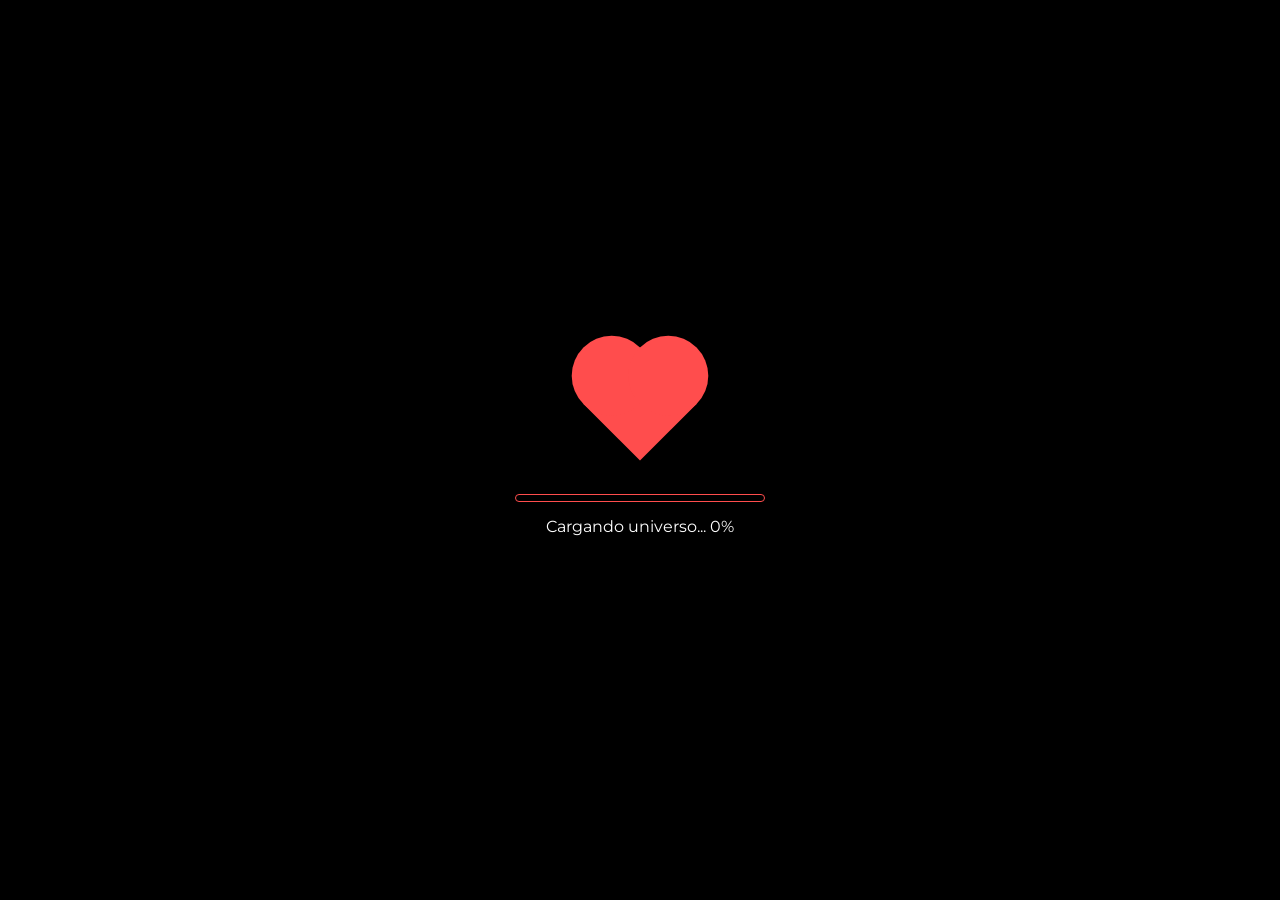
==== index.html @ ca877769 "first commit" ====
<!DOCTYPE html>
<html lang="es">
<head>
    <meta charset="UTF-8">
    <meta name="viewport" content="width=device-width, initial-scale=1.0">
    <title>SpaceHeart❤️</title>
    <link rel="icon" href="data:image/svg+xml,<svg xmlns=%22http://www.w3.org/2000/svg%22 viewBox=%220 0 100 100%22><text y=%22.9em%22 font-size=%2290%22>❤️</text></svg>">
    <!-- Importamos las fuentes de Google -->
    <link rel="preconnect" href="https://fonts.googleapis.com">
    <link rel="preconnect" href="https://fonts.gstatic.com" crossorigin>
    <link href="https://fonts.googleapis.com/css2?family=Dancing+Script:wght@700&family=Montserrat:wght@400&display=swap" rel="stylesheet">

    <style>
        /* Paleta de colores centralizada para fácil edición */
        :root {
            --bg-gradient-top: #1d0207;
            --bg-gradient-bottom: #000000;
            
            --primary-color: #ff4d4d;
            --primary-glow: #ff0000;
            --text-color-light: #ffffff;
            --text-shadow-dark: rgba(0, 0, 0, 0.7);
            
            --modal-bg: #0f0c29;
            --modal-shadow: rgba(0, 0, 0, 0.8);
            --modal-gradient-1: #0f0c29;
            --modal-gradient-2: #c8005a;
            --modal-gradient-3: #63005d;
            --modal-gradient-4: #c50087;
            --modal-gradient-5: #9387ff;

            --title-glow-1: rgba(255, 77, 77, 0.8);
            --title-glow-2: rgba(255, 26, 26, 0.6);
            
            --image-border: rgba(255, 255, 255, 0.8);
            --image-shadow: rgba(0, 0, 0, 0.5);
        }

        /* --- ESTILOS GENERALES Y DE FONDO --- */
        * {
            margin: 0;
            padding: 0;
            box-sizing: border-box;
        }

        html, body {
            width: 100%;
            height: 100%;
            overflow: hidden;
            font-family: 'Montserrat', sans-serif;
            background: linear-gradient(to bottom, var(--bg-gradient-top), var(--bg-gradient-bottom));
        }
        
        /* --- PANTALLA DE CARGA --- */
        #loader-container {
            position: fixed;
            top: 0;
            left: 0;
            width: 100%;
            height: 100%;
            background: var(--bg-gradient-bottom);
            display: flex;
            justify-content: center;
            align-items: center;
            z-index: 9999;
            transition: opacity 0.8s ease-out, visibility 0.8s ease-out;
            opacity: 1;
            visibility: visible;
        }

        #loader-container.hidden {
            opacity: 0;
            visibility: hidden;
            pointer-events: none;
        }

        .loader-content {
            text-align: center;
        }
        
        .loader-heart {
            width: 80px;
            height: 80px;
            background-color: var(--primary-color);
            position: relative;
            transform: rotate(-45deg);
            margin: 0 auto 50px auto;
            animation: heart-pulse 1.5s ease-in-out infinite;
        }

        .loader-heart::before,
        .loader-heart::after {
            content: '';
            width: 80px;
            height: 80px;
            background-color: var(--primary-color);
            border-radius: 50%;
            position: absolute;
        }

        .loader-heart::before { top: -40px; left: 0; }
        .loader-heart::after { top: 0; left: 40px; }

        @keyframes heart-pulse {
            0% { transform: rotate(-45deg) scale(1); }
            50% { transform: rotate(-45deg) scale(1.1); }
            100% { transform: rotate(-45deg) scale(1); }
        }

        .progress-bar-container {
            width: 250px;
            height: 8px;
            border: 1px solid var(--primary-color);
            border-radius: 5px;
            overflow: hidden;
            margin-bottom: 15px;
        }

        #progress-bar {
            width: 0%;
            height: 100%;
            background: var(--primary-color);
            border-radius: 5px;
            transition: width 0.4s ease-out;
        }
        
        #progress-text {
            color: var(--text-color-light);
            font-family: 'Montserrat', sans-serif;
        }

        canvas#bg {
            position: fixed;
            top: 0;
            left: 0;
            z-index: 1;
        }

        /* --- TEXTO "CLICK ME" --- */
        .click-me-container {
            position: fixed;
            bottom: 10%;
            left: 50%;
            transform: translateX(-50%);
            z-index: 2;
            text-align: center;
            opacity: 0;
            transition: opacity 1s ease-in;
        }

        #clickMeText {
            color: var(--primary-color);
            font-family: 'Dancing Script', cursive;
            font-size: 3rem;
            cursor: pointer;
            text-shadow: 0 0 10px var(--primary-color), 0 0 20px var(--primary-color), 0 0 30px var(--primary-glow);
            transition: color 0.3s, text-shadow 0.3s;
            animation: pulse 2s infinite;
        }

        #clickMeText:hover {
            color: var(--text-color-light);
            text-shadow: 0 0 15px var(--text-color-light), 0 0 25px var(--text-color-light), 0 0 40px var(--primary-color);
        }

        @keyframes pulse {
            0% { transform: scale(1); }
            50% { transform: scale(1.05); }
            100% { transform: scale(1); }
        }

        /* --- VENTANA MODAL --- */
        .modal-container {
            position: fixed;
            top: 0;
            left: 0;
            width: 100%;
            height: 100%;
            background-color: rgba(0, 0, 0, 0.7);
            display: flex;
            justify-content: center;
            align-items: center;
            z-index: 10;
            opacity: 0;
            pointer-events: none;
            transition: opacity 0.5s ease;
        }

        .modal-container.active {
            opacity: 1;
            pointer-events: auto;
        }
        
        .modal-content {
            background-color: var(--modal-bg);
            padding: 40px 50px;
            border-radius: 30px;
            box-shadow: 0 10px 40px var(--modal-shadow);
            max-width: 900px;
            width: 90%;
            position: relative;
            overflow: hidden;
            transform: scale(0.9);
            transition: transform 0.5s cubic-bezier(0.175, 0.885, 0.32, 1.275);
            will-change: transform;
        }
        
        .modal-content::before {
            content: '';
            position: absolute;
            z-index: -1;
            top: -100%; left: -100%;
            width: 300%; height: 300%;
            background: linear-gradient(-45deg, var(--modal-gradient-1), var(--modal-gradient-2), var(--modal-gradient-3), var(--modal-gradient-4), var(--modal-gradient-5));
        }

        .modal-container.active .modal-content {
            transform: scale(1);
        }

        .close-button {
            position: absolute;
            top: 15px; right: 25px;
            font-size: 2.5rem; color: var(--text-color-light); cursor: pointer;
            transition: color 0.3s, transform 0.3s; text-shadow: 0 0 10px var(--primary-color);
            z-index: 20;
        }
        .close-button:hover {
            color: var(--primary-color); transform: rotate(90deg);
            text-shadow: 0 0 15px var(--text-color-light);
        }
        
        .modal-content h1 {
            font-family: 'Dancing Script', cursive; color: var(--text-color-light);
            text-align: center; font-size: 3.2rem;
            margin-bottom: 25px;
            text-shadow: 0 0 15px var(--title-glow-1), 0 0 30px var(--title-glow-2);
        }
        
        .modal-body { display: flex; align-items: center; gap: 40px; }
        .text-content { text-align: center; }
        
        .text-content p {
            font-family: 'Montserrat', sans-serif; font-weight: 400; font-size: 1.15rem; line-height: 1.7;
            color: var(--text-color-light); margin-bottom: 20px;
            text-shadow: 0 0 8px var(--text-shadow-dark);
        }
        .text-content .signature {
            font-family: 'Dancing Script', cursive; font-size: 1.8rem;
            color: var(--text-color-light);
            text-shadow: 0 0 15px var(--text-shadow-dark);
        }

        .image-content { flex-shrink: 0; }
        .image-content img {
            max-width: 420px; border-radius: 15px;
            box-shadow: 0 0 25px var(--image-shadow), 0 8px 25px rgba(0,0,0,0.2);
            border: 3px solid var(--image-border);
        }

        /* --- Media Queries y Ajustes Responsivos --- */
        @media (max-width: 850px) {
            .modal-content h1 { font-size: 2.5rem; }
            .modal-body { flex-direction: column; gap: 25px; }
            .image-content { order: -1; margin-bottom: 0; }
            .image-content img { max-width: 250px; }
        }
        
        @media (max-width: 480px) {
            .modal-content { padding: 35px 20px 25px 20px; width: 95%; }
            .modal-content h1 { font-size: 2rem; }
            .text-content p { font-size: 1rem; }
            .image-content img { max-width: 200px; }

            .close-button {
                top: 10px;
                right: 15px;
            }
        }
    </style>
</head>
<body>

    <div id="loader-container">
        <div class="loader-content">
            <div class="loader-heart"></div>
            <div class="progress-bar-container">
                <div id="progress-bar"></div>
            </div>
            <p id="progress-text">Cargando universo... <span id="progress-percent">0%</span></p>
        </div>
    </div>

    <canvas id="bg"></canvas>

    <audio id="backgroundMusic" loop>
         <source src="images/sound.mp3" type="audio/mpeg"> 
    </audio>

    <div class="click-me-container">
        <h2 id="clickMeText">¡Click Me!</h2>
    </div>

    <div id="modalContainer" class="modal-container">
        <div class="modal-content">
            <span class="close-button">×</span>
            <h1>¡Feliz aniversario, Amor!</h1>
            <div class="modal-body">
                <div class="text-content">
                    <p>
                        Cada día mas a tu lado es un reagalo, Gracias por llenar mi vida de alegría y amor por todo este año y por muchos mas.
                    </p>
                    <p class="signature">Te amo ❤️</p>
                </div>
                <div class="image-content">
                    <img src="images/image.png" alt="Foto de nosotros">
                </div>
            </div>
        </div>
    </div>

    <script type="importmap">
        { "imports": { "three": "https://unpkg.com/three@0.166.0/build/three.module.js" } }
    </script>
    
    <script type="module">
        import * as THREE from 'three';
        
        const loaderContainer = document.getElementById('loader-container');
        const progressBar = document.getElementById('progress-bar');
        const progressPercent = document.getElementById('progress-percent');
        const clickMeContainer = document.querySelector('.click-me-container');
        
        let progress = 0;
        const interval = setInterval(() => {
            progress += Math.random() * 10;
            if (progress > 90) progress = 90;
            progressBar.style.width = progress + '%';
            progressPercent.textContent = Math.floor(progress) + '%';
        }, 300);

        window.onload = () => {
            clearInterval(interval);
            progressBar.style.width = '100%';
            progressPercent.textContent = '100%';
            setTimeout(() => {
                loaderContainer.classList.add('hidden');
                clickMeContainer.style.opacity = '1';
            }, 500);
            init3D();
        };
        
        let renderer;

        // ⭐ NUEVO: Función para crear una textura de reflejo difuso
        function createHighlightTexture() {
            const canvas = document.createElement('canvas');
            canvas.width = 128;
            canvas.height = 128;
            const context = canvas.getContext('2d');
            
            const gradient = context.createRadialGradient(
                canvas.width / 2, canvas.height / 2, 0,
                canvas.width / 2, canvas.height / 2, canvas.width / 2
            );
            gradient.addColorStop(0, 'rgba(255, 255, 255, 0.6)');
            gradient.addColorStop(0.4, 'rgba(255, 255, 255, 0.2)');
            gradient.addColorStop(1, 'rgba(255, 255, 255, 0)');
            
            context.fillStyle = gradient;
            context.fillRect(0, 0, canvas.width, canvas.height);
            
            return new THREE.CanvasTexture(canvas);
        }

        function init3D() {
            const audio = document.getElementById('backgroundMusic');
            document.body.addEventListener('click', () => {
                if (audio.paused) audio.play().catch(e => console.log("Reproducción automática bloqueada."));
            }, { once: true });
            
            const scene = new THREE.Scene();
            const camera = new THREE.PerspectiveCamera(75, window.innerWidth / window.innerHeight, 0.1, 1000);
            camera.position.z = 5;

            renderer = new THREE.WebGLRenderer({ canvas: document.querySelector('#bg'), alpha: true, antialias: true });
            renderer.setPixelRatio(window.devicePixelRatio);
            renderer.setSize(window.innerWidth, window.innerHeight);
            renderer.shadowMap.enabled = true;
            renderer.shadowMap.type = THREE.PCFSoftShadowMap;

            const ambientLight = new THREE.AmbientLight(0xffffff, 0.3);
            scene.add(ambientLight);
            const pointLight = new THREE.PointLight(0xffdddd, 2, 100);
            pointLight.position.set(0, 0, 8);
            pointLight.castShadow = true;
            pointLight.shadow.mapSize.width = 1024;
            pointLight.shadow.mapSize.height = 1024;
            scene.add(pointLight);
            const directionalLight = new THREE.DirectionalLight(0xffffff, 0.5);
            directionalLight.position.set(5, 5, 5);
            directionalLight.castShadow = true;
            scene.add(directionalLight);

            const heartShape = new THREE.Shape();
            const x = -2.5, y = -5;
            heartShape.moveTo(x + 2.5, y + 2.5);
            heartShape.bezierCurveTo(x + 2.5, y + 2.5, x + 2, y, x, y);
            heartShape.bezierCurveTo(x - 3, y, x - 3, y + 3.5, x - 3, y + 3.5);
            heartShape.bezierCurveTo(x - 3, y + 5.5, x - 1.5, y + 7.7, x + 2.5, y + 9.5);
            heartShape.bezierCurveTo(x + 6, y + 7.7, x + 8, y + 5.5, x + 8, y + 3.5);
            heartShape.bezierCurveTo(x + 8, y + 3.5, x + 8, y, x + 5, y);
            heartShape.bezierCurveTo(x + 3.5, y, x + 2.5, y + 2.5, x + 2.5, y + 2.5);

            const extrudeSettings = { steps: 8, depth: 2.5, bevelEnabled: true, bevelThickness: 0.8, bevelSize: 0.5, bevelOffset: -0.1, bevelSegments: 32 };
            const geometry = new THREE.ExtrudeGeometry(heartShape, extrudeSettings);
            const material = new THREE.MeshPhysicalMaterial({
                color: 0xef2b4c, metalness: 0.05, roughness: 0.15,
                clearcoat: 1, clearcoatRoughness: 0.5, // Se mantiene el reflejo base siempre difuso
                transmission: 0.05, thickness: 0.8, emissive: 0x661122, emissiveIntensity: 0.6, reflectivity: 0.9,
            });
            const heart = new THREE.Mesh(geometry, material);
            heart.scale.set(0.2, 0.2, 0.2);
            heart.rotation.x = Math.PI;
            heart.castShadow = true;
            heart.receiveShadow = true;
            scene.add(heart);

            // ⭐ NUEVO: Crear y añadir el sprite del reflejo
            const highlightTexture = createHighlightTexture();
            const highlightMaterial = new THREE.SpriteMaterial({
                map: highlightTexture,
                blending: THREE.AdditiveBlending, // Para que el blanco se sume y parezca un brillo
                transparent: true,
                opacity: 0.8,
                depthWrite: false // Importante para transparencias
            });
            const highlightSprite = new THREE.Sprite(highlightMaterial);
            highlightSprite.position.set(0.2, 1, 1.5); // Posición ajustada al frente del corazón
            heart.add(highlightSprite); // Añadir el reflejo como hijo del corazón

            const starsGeometry = new THREE.BufferGeometry();
            const starsCount = 12000;
            const posArray = new Float32Array(starsCount * 3); const colors = new Float32Array(starsCount * 3); const sizes = new Float32Array(starsCount);
            for (let i = 0; i < starsCount; i++) {
                const angle = Math.random() * Math.PI * 2; const radius = Math.random() * 30 + 20;
                posArray[i * 3 + 0] = Math.cos(angle) * radius; posArray[i * 3 + 1] = Math.sin(angle) * radius; posArray[i * 3 + 2] = (Math.random() - 0.5) * 120 - 30;
                const brightness = Math.random() * 0.7 + 0.8; const starType = Math.random();
                if (starType < 0.4) { colors[i * 3 + 0] = 1 * brightness; colors[i * 3 + 1] = 1 * brightness; colors[i * 3 + 2] = 1 * brightness;
                } else if (starType < 0.65) { colors[i * 3 + 0] = 1 * brightness; colors[i * 3 + 1] = 0.7 * brightness; colors[i * 3 + 2] = 0.3 * brightness;
                } else if (starType < 0.85) { colors[i * 3 + 0] = 1 * brightness; colors[i * 3 + 1] = 0.4 * brightness; colors[i * 3 + 2] = 0.6 * brightness;
                } else { colors[i * 3 + 0] = 0.6 * brightness; colors[i * 3 + 1] = 0.8 * brightness; colors[i * 3 + 2] = 1 * brightness; }
                sizes[i] = Math.random() * 0.3 + 0.1;
            }
            starsGeometry.setAttribute('position', new THREE.BufferAttribute(posArray, 3)); starsGeometry.setAttribute('color', new THREE.BufferAttribute(colors, 3)); starsGeometry.setAttribute('size', new THREE.BufferAttribute(sizes, 1));
            const isMobile = window.innerWidth <= 768;
            const starsMaterial = new THREE.PointsMaterial({ size: isMobile ? 0.20 : 0.25, vertexColors: true, blending: THREE.AdditiveBlending, transparent: true, opacity: 1, sizeAttenuation: true });
            const starsMesh = new THREE.Points(starsGeometry, starsMaterial);
            scene.add(starsMesh);

            const clickMeText = document.getElementById('clickMeText'); const modalContainer = document.getElementById('modalContainer'); const closeButton = document.querySelector('.close-button');
            function openModal() { if (!modalContainer.classList.contains('active')) { modalContainer.classList.add('active'); if (renderer) renderer.setPixelRatio(window.devicePixelRatio * 0.5); } }
            function closeModal() { modalContainer.classList.remove('active'); if (renderer) renderer.setPixelRatio(window.devicePixelRatio); }
            clickMeText.addEventListener('click', openModal); closeButton.addEventListener('click', closeModal); modalContainer.addEventListener('click', (e) => { if (e.target === modalContainer) closeModal(); });
            const raycaster = new THREE.Raycaster(); const mouse = new THREE.Vector2();
            function onHeartClick(event) {
                mouse.x = (event.clientX / window.innerWidth) * 2 - 1; mouse.y = -(event.clientY / window.innerHeight) * 2 + 1;
                raycaster.setFromCamera(mouse, camera); const intersects = raycaster.intersectObject(heart);
                if (intersects.length > 0) openModal();
            }
            window.addEventListener('click', onHeartClick, false);

            const clock = new THREE.Clock();
            function animate() {
                requestAnimationFrame(animate);
                const elapsedTime = clock.getElapsedTime();
                const beatFrequency = 2.8; const beatStrength = 0.045;
                const pulse = Math.pow(Math.sin(elapsedTime * beatFrequency), 8) * beatStrength;
                
                const baseScale = 0.2;
                heart.scale.set(baseScale + pulse, baseScale + pulse, baseScale + pulse);
                
                // ⭐ NUEVO: Animar la escala del sprite del reflejo
                const baseHighlightScale = 1.8;
                const highlightPulseAmount = 1.2;
                const newHighlightScale = baseHighlightScale + (pulse / beatStrength) * highlightPulseAmount;
                highlightSprite.scale.set(newHighlightScale, newHighlightScale, 1);
                // También se puede animar la opacidad para un efecto más sutil
                highlightSprite.material.opacity = 0.6 + (pulse / beatStrength) * 0.4;

                const starPositions = starsMesh.geometry.attributes.position.array;
                for (let i = 0; i < starsCount; i++) {
                    starPositions[i * 3 + 2] += 0.2;
                    if (starPositions[i * 3 + 2] > 15) starPositions[i * 3 + 2] = -60 - Math.random() * 30;
                }
                starsMesh.geometry.attributes.position.needsUpdate = true;
                starsMesh.rotation.z += 0.0005;
                renderer.render(scene, camera);
            }

            window.addEventListener('resize', () => {
                renderer.setSize(window.innerWidth, window.innerHeight); camera.aspect = window.innerWidth / window.innerHeight; camera.updateProjectionMatrix();
                if (!modalContainer.classList.contains('active')) renderer.setPixelRatio(window.devicePixelRatio);
            });
            animate();
        }
    </script>
</body>
</html>
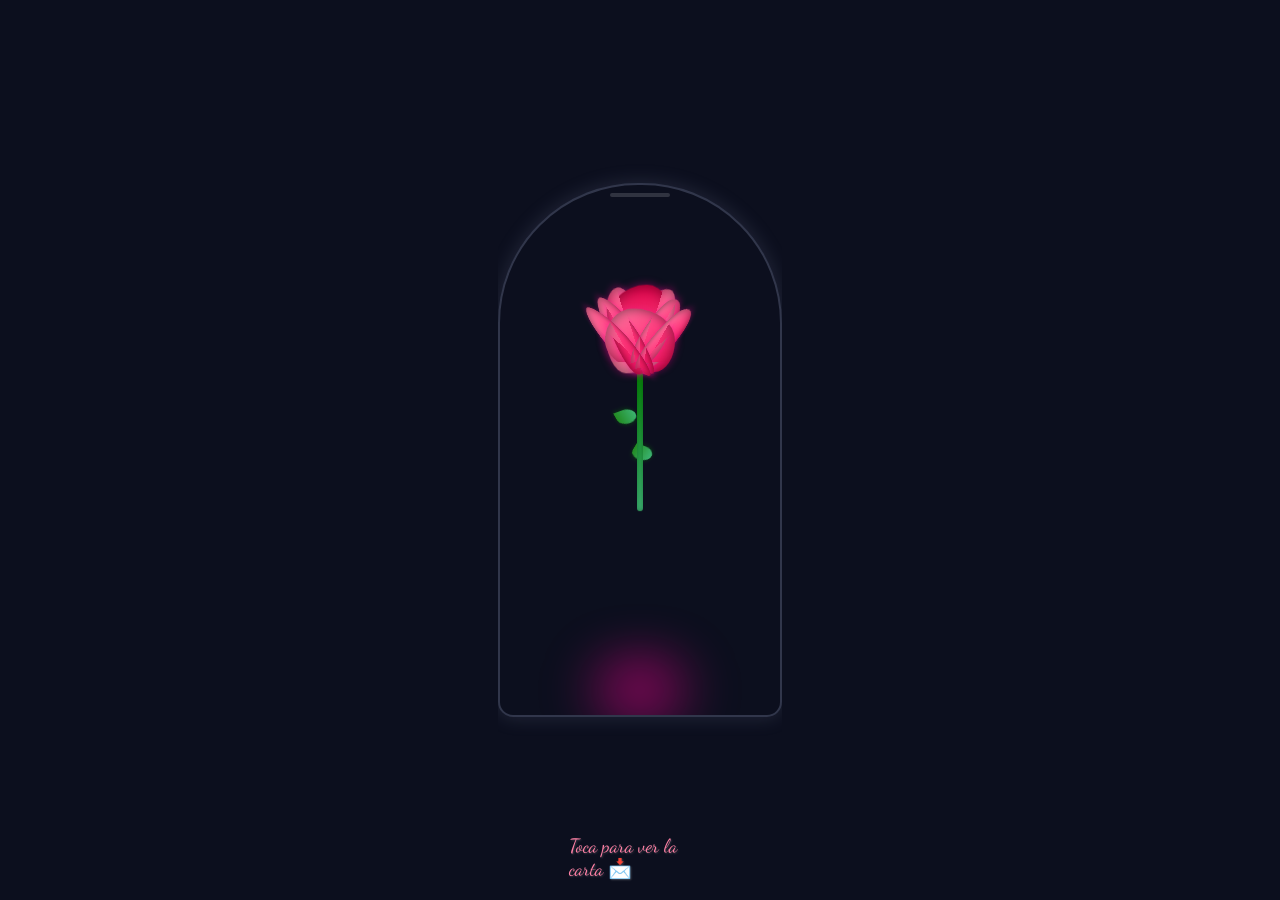
==== commit b99102bf: "primer comit" ====
--- a/index.html
+++ b/index.html
@@ -3,507 +3,48 @@
 <head>
     <meta charset="UTF-8">
     <meta name="viewport" content="width=device-width, initial-scale=1.0">
-    <title>SpaceHeart❤️</title>
-    <link rel="icon" href="data:image/svg+xml,<svg xmlns=%22http://www.w3.org/2000/svg%22 viewBox=%220 0 100 100%22><text y=%22.9em%22 font-size=%2290%22>❤️</text></svg>">
-    <!-- Importamos las fuentes de Google -->
-    <link rel="preconnect" href="https://fonts.googleapis.com">
-    <link rel="preconnect" href="https://fonts.gstatic.com" crossorigin>
-    <link href="https://fonts.googleapis.com/css2?family=Dancing+Script:wght@700&family=Montserrat:wght@400&display=swap" rel="stylesheet">
-
-    <style>
-        /* Paleta de colores centralizada para fácil edición */
-        :root {
-            --bg-gradient-top: #1d0207;
-            --bg-gradient-bottom: #000000;
-            
-            --primary-color: #ff4d4d;
-            --primary-glow: #ff0000;
-            --text-color-light: #ffffff;
-            --text-shadow-dark: rgba(0, 0, 0, 0.7);
-            
-            --modal-bg: #0f0c29;
-            --modal-shadow: rgba(0, 0, 0, 0.8);
-            --modal-gradient-1: #0f0c29;
-            --modal-gradient-2: #c8005a;
-            --modal-gradient-3: #63005d;
-            --modal-gradient-4: #c50087;
-            --modal-gradient-5: #9387ff;
-
-            --title-glow-1: rgba(255, 77, 77, 0.8);
-            --title-glow-2: rgba(255, 26, 26, 0.6);
-            
-            --image-border: rgba(255, 255, 255, 0.8);
-            --image-shadow: rgba(0, 0, 0, 0.5);
-        }
-
-        /* --- ESTILOS GENERALES Y DE FONDO --- */
-        * {
-            margin: 0;
-            padding: 0;
-            box-sizing: border-box;
-        }
-
-        html, body {
-            width: 100%;
-            height: 100%;
-            overflow: hidden;
-            font-family: 'Montserrat', sans-serif;
-            background: linear-gradient(to bottom, var(--bg-gradient-top), var(--bg-gradient-bottom));
-        }
-        
-        /* --- PANTALLA DE CARGA --- */
-        #loader-container {
-            position: fixed;
-            top: 0;
-            left: 0;
-            width: 100%;
-            height: 100%;
-            background: var(--bg-gradient-bottom);
-            display: flex;
-            justify-content: center;
-            align-items: center;
-            z-index: 9999;
-            transition: opacity 0.8s ease-out, visibility 0.8s ease-out;
-            opacity: 1;
-            visibility: visible;
-        }
-
-        #loader-container.hidden {
-            opacity: 0;
-            visibility: hidden;
-            pointer-events: none;
-        }
-
-        .loader-content {
-            text-align: center;
-        }
-        
-        .loader-heart {
-            width: 80px;
-            height: 80px;
-            background-color: var(--primary-color);
-            position: relative;
-            transform: rotate(-45deg);
-            margin: 0 auto 50px auto;
-            animation: heart-pulse 1.5s ease-in-out infinite;
-        }
-
-        .loader-heart::before,
-        .loader-heart::after {
-            content: '';
-            width: 80px;
-            height: 80px;
-            background-color: var(--primary-color);
-            border-radius: 50%;
-            position: absolute;
-        }
-
-        .loader-heart::before { top: -40px; left: 0; }
-        .loader-heart::after { top: 0; left: 40px; }
-
-        @keyframes heart-pulse {
-            0% { transform: rotate(-45deg) scale(1); }
-            50% { transform: rotate(-45deg) scale(1.1); }
-            100% { transform: rotate(-45deg) scale(1); }
-        }
-
-        .progress-bar-container {
-            width: 250px;
-            height: 8px;
-            border: 1px solid var(--primary-color);
-            border-radius: 5px;
-            overflow: hidden;
-            margin-bottom: 15px;
-        }
-
-        #progress-bar {
-            width: 0%;
-            height: 100%;
-            background: var(--primary-color);
-            border-radius: 5px;
-            transition: width 0.4s ease-out;
-        }
-        
-        #progress-text {
-            color: var(--text-color-light);
-            font-family: 'Montserrat', sans-serif;
-        }
-
-        canvas#bg {
-            position: fixed;
-            top: 0;
-            left: 0;
-            z-index: 1;
-        }
-
-        /* --- TEXTO "CLICK ME" --- */
-        .click-me-container {
-            position: fixed;
-            bottom: 10%;
-            left: 50%;
-            transform: translateX(-50%);
-            z-index: 2;
-            text-align: center;
-            opacity: 0;
-            transition: opacity 1s ease-in;
-        }
-
-        #clickMeText {
-            color: var(--primary-color);
-            font-family: 'Dancing Script', cursive;
-            font-size: 3rem;
-            cursor: pointer;
-            text-shadow: 0 0 10px var(--primary-color), 0 0 20px var(--primary-color), 0 0 30px var(--primary-glow);
-            transition: color 0.3s, text-shadow 0.3s;
-            animation: pulse 2s infinite;
-        }
-
-        #clickMeText:hover {
-            color: var(--text-color-light);
-            text-shadow: 0 0 15px var(--text-color-light), 0 0 25px var(--text-color-light), 0 0 40px var(--primary-color);
-        }
-
-        @keyframes pulse {
-            0% { transform: scale(1); }
-            50% { transform: scale(1.05); }
-            100% { transform: scale(1); }
-        }
-
-        /* --- VENTANA MODAL --- */
-        .modal-container {
-            position: fixed;
-            top: 0;
-            left: 0;
-            width: 100%;
-            height: 100%;
-            background-color: rgba(0, 0, 0, 0.7);
-            display: flex;
-            justify-content: center;
-            align-items: center;
-            z-index: 10;
-            opacity: 0;
-            pointer-events: none;
-            transition: opacity 0.5s ease;
-        }
-
-        .modal-container.active {
-            opacity: 1;
-            pointer-events: auto;
-        }
-        
-        .modal-content {
-            background-color: var(--modal-bg);
-            padding: 40px 50px;
-            border-radius: 30px;
-            box-shadow: 0 10px 40px var(--modal-shadow);
-            max-width: 900px;
-            width: 90%;
-            position: relative;
-            overflow: hidden;
-            transform: scale(0.9);
-            transition: transform 0.5s cubic-bezier(0.175, 0.885, 0.32, 1.275);
-            will-change: transform;
-        }
-        
-        .modal-content::before {
-            content: '';
-            position: absolute;
-            z-index: -1;
-            top: -100%; left: -100%;
-            width: 300%; height: 300%;
-            background: linear-gradient(-45deg, var(--modal-gradient-1), var(--modal-gradient-2), var(--modal-gradient-3), var(--modal-gradient-4), var(--modal-gradient-5));
-        }
-
-        .modal-container.active .modal-content {
-            transform: scale(1);
-        }
-
-        .close-button {
-            position: absolute;
-            top: 15px; right: 25px;
-            font-size: 2.5rem; color: var(--text-color-light); cursor: pointer;
-            transition: color 0.3s, transform 0.3s; text-shadow: 0 0 10px var(--primary-color);
-            z-index: 20;
-        }
-        .close-button:hover {
-            color: var(--primary-color); transform: rotate(90deg);
-            text-shadow: 0 0 15px var(--text-color-light);
-        }
-        
-        .modal-content h1 {
-            font-family: 'Dancing Script', cursive; color: var(--text-color-light);
-            text-align: center; font-size: 3.2rem;
-            margin-bottom: 25px;
-            text-shadow: 0 0 15px var(--title-glow-1), 0 0 30px var(--title-glow-2);
-        }
-        
-        .modal-body { display: flex; align-items: center; gap: 40px; }
-        .text-content { text-align: center; }
-        
-        .text-content p {
-            font-family: 'Montserrat', sans-serif; font-weight: 400; font-size: 1.15rem; line-height: 1.7;
-            color: var(--text-color-light); margin-bottom: 20px;
-            text-shadow: 0 0 8px var(--text-shadow-dark);
-        }
-        .text-content .signature {
-            font-family: 'Dancing Script', cursive; font-size: 1.8rem;
-            color: var(--text-color-light);
-            text-shadow: 0 0 15px var(--text-shadow-dark);
-        }
-
-        .image-content { flex-shrink: 0; }
-        .image-content img {
-            max-width: 420px; border-radius: 15px;
-            box-shadow: 0 0 25px var(--image-shadow), 0 8px 25px rgba(0,0,0,0.2);
-            border: 3px solid var(--image-border);
-        }
-
-        /* --- Media Queries y Ajustes Responsivos --- */
-        @media (max-width: 850px) {
-            .modal-content h1 { font-size: 2.5rem; }
-            .modal-body { flex-direction: column; gap: 25px; }
-            .image-content { order: -1; margin-bottom: 0; }
-            .image-content img { max-width: 250px; }
-        }
-        
-        @media (max-width: 480px) {
-            .modal-content { padding: 35px 20px 25px 20px; width: 95%; }
-            .modal-content h1 { font-size: 2rem; }
-            .text-content p { font-size: 1rem; }
-            .image-content img { max-width: 200px; }
-
-            .close-button {
-                top: 10px;
-                right: 15px;
-            }
-        }
-    </style>
+    <title>Para pau & Mi Rosa</title>
+    <link rel="stylesheet" href="style.css">
 </head>
 <body>
-
-    <div id="loader-container">
-        <div class="loader-content">
-            <div class="loader-heart"></div>
-            <div class="progress-bar-container">
-                <div id="progress-bar"></div>
+    <div class="rosa-container" id="rosa-container">
+        <div class="glass">
+            <div class="glass-glow-base"></div>
+            <div class="flower">
+                <div class="petal p1"></div>
+                <div class="petal p2"></div>
+                <div class="petal p3"></div>
+                <div class="petal p4"></div>
+                <div class="petal p5"></div>
+                <div class="petal p6"></div>
+                <div class="petal p7"></div>
+                <div class="petal p8"></div>
+                <div class="stem">
+                    <div class="leaf l1"></div>
+                    <div class="leaf l2"></div>
+                </div>
             </div>
-            <p id="progress-text">Cargando universo... <span id="progress-percent">0%</span></p>
+            <div class="falling-petal"></div>
         </div>
+        <div class="go-to-envelope" onclick="showEnvelope()">Toca para ver la carta 📩</div>
     </div>
 
-    <canvas id="bg"></canvas>
-
-    <audio id="backgroundMusic" loop>
-         <source src="images/sound.mp3" type="audio/mpeg"> 
-    </audio>
-
-    <div class="click-me-container">
-        <h2 id="clickMeText">¡Click Me!</h2>
+    <div class="envelope-container hidden" id="envelope-container" onclick="openEnvelope()">
+        <div class="message-overlay">Toca para abrir</div>
+        <div class="flap"></div>
+        <div class="envelope"></div>
+        <div class="heart-seal"></div>
     </div>
 
-    <div id="modalContainer" class="modal-container">
-        <div class="modal-content">
-            <span class="close-button">×</span>
-            <h1>¡Feliz aniversario, Amor!</h1>
-            <div class="modal-body">
-                <div class="text-content">
-                    <p>
-                        Cada día mas a tu lado es un reagalo, Gracias por llenar mi vida de alegría y amor por todo este año y por muchos mas.
-                    </p>
-                    <p class="signature">Te amo ❤️</p>
-                </div>
-                <div class="image-content">
-                    <img src="images/image.png" alt="Foto de nosotros">
-                </div>
-            </div>
-        </div>
+    <div class="full-screen-letter" id="full-letter">
+        <button class="return-button" onclick="returnToRosa()">Volver a la Rosa</button>
+        <p>
+            A mi persona favorita Pauu,<br><br>
+            Para mi gorditaa: Quería decirte que la verdad me la paso genial jugando con vos <span>(</span>aunque la manqueo y de seguro te debes enojar conmigo y con el juego una bronca ajkska<span>)</span>. Quiero que sepas que me importás muchoooo y que estoy acá para lo que sea, contas conmigo. No estás sola. Te aprecio un montón y te quiero muchoo mi niñaa bella lindaaa, mi pancito dulceee💝💗.<br><br>
+            Eres la razón por la que sonrío cada día, gracias por existir y por ser tan especial en mi vida. Te amo infinito, mi amorcito hermoso. 💖
+        </p>
     </div>
 
-    <script type="importmap">
-        { "imports": { "three": "https://unpkg.com/three@0.166.0/build/three.module.js" } }
-    </script>
-    
-    <script type="module">
-        import * as THREE from 'three';
-        
-        const loaderContainer = document.getElementById('loader-container');
-        const progressBar = document.getElementById('progress-bar');
-        const progressPercent = document.getElementById('progress-percent');
-        const clickMeContainer = document.querySelector('.click-me-container');
-        
-        let progress = 0;
-        const interval = setInterval(() => {
-            progress += Math.random() * 10;
-            if (progress > 90) progress = 90;
-            progressBar.style.width = progress + '%';
-            progressPercent.textContent = Math.floor(progress) + '%';
-        }, 300);
-
-        window.onload = () => {
-            clearInterval(interval);
-            progressBar.style.width = '100%';
-            progressPercent.textContent = '100%';
-            setTimeout(() => {
-                loaderContainer.classList.add('hidden');
-                clickMeContainer.style.opacity = '1';
-            }, 500);
-            init3D();
-        };
-        
-        let renderer;
-
-        // ⭐ NUEVO: Función para crear una textura de reflejo difuso
-        function createHighlightTexture() {
-            const canvas = document.createElement('canvas');
-            canvas.width = 128;
-            canvas.height = 128;
-            const context = canvas.getContext('2d');
-            
-            const gradient = context.createRadialGradient(
-                canvas.width / 2, canvas.height / 2, 0,
-                canvas.width / 2, canvas.height / 2, canvas.width / 2
-            );
-            gradient.addColorStop(0, 'rgba(255, 255, 255, 0.6)');
-            gradient.addColorStop(0.4, 'rgba(255, 255, 255, 0.2)');
-            gradient.addColorStop(1, 'rgba(255, 255, 255, 0)');
-            
-            context.fillStyle = gradient;
-            context.fillRect(0, 0, canvas.width, canvas.height);
-            
-            return new THREE.CanvasTexture(canvas);
-        }
-
-        function init3D() {
-            const audio = document.getElementById('backgroundMusic');
-            document.body.addEventListener('click', () => {
-                if (audio.paused) audio.play().catch(e => console.log("Reproducción automática bloqueada."));
-            }, { once: true });
-            
-            const scene = new THREE.Scene();
-            const camera = new THREE.PerspectiveCamera(75, window.innerWidth / window.innerHeight, 0.1, 1000);
-            camera.position.z = 5;
-
-            renderer = new THREE.WebGLRenderer({ canvas: document.querySelector('#bg'), alpha: true, antialias: true });
-            renderer.setPixelRatio(window.devicePixelRatio);
-            renderer.setSize(window.innerWidth, window.innerHeight);
-            renderer.shadowMap.enabled = true;
-            renderer.shadowMap.type = THREE.PCFSoftShadowMap;
-
-            const ambientLight = new THREE.AmbientLight(0xffffff, 0.3);
-            scene.add(ambientLight);
-            const pointLight = new THREE.PointLight(0xffdddd, 2, 100);
-            pointLight.position.set(0, 0, 8);
-            pointLight.castShadow = true;
-            pointLight.shadow.mapSize.width = 1024;
-            pointLight.shadow.mapSize.height = 1024;
-            scene.add(pointLight);
-            const directionalLight = new THREE.DirectionalLight(0xffffff, 0.5);
-            directionalLight.position.set(5, 5, 5);
-            directionalLight.castShadow = true;
-            scene.add(directionalLight);
-
-            const heartShape = new THREE.Shape();
-            const x = -2.5, y = -5;
-            heartShape.moveTo(x + 2.5, y + 2.5);
-            heartShape.bezierCurveTo(x + 2.5, y + 2.5, x + 2, y, x, y);
-            heartShape.bezierCurveTo(x - 3, y, x - 3, y + 3.5, x - 3, y + 3.5);
-            heartShape.bezierCurveTo(x - 3, y + 5.5, x - 1.5, y + 7.7, x + 2.5, y + 9.5);
-            heartShape.bezierCurveTo(x + 6, y + 7.7, x + 8, y + 5.5, x + 8, y + 3.5);
-            heartShape.bezierCurveTo(x + 8, y + 3.5, x + 8, y, x + 5, y);
-            heartShape.bezierCurveTo(x + 3.5, y, x + 2.5, y + 2.5, x + 2.5, y + 2.5);
-
-            const extrudeSettings = { steps: 8, depth: 2.5, bevelEnabled: true, bevelThickness: 0.8, bevelSize: 0.5, bevelOffset: -0.1, bevelSegments: 32 };
-            const geometry = new THREE.ExtrudeGeometry(heartShape, extrudeSettings);
-            const material = new THREE.MeshPhysicalMaterial({
-                color: 0xef2b4c, metalness: 0.05, roughness: 0.15,
-                clearcoat: 1, clearcoatRoughness: 0.5, // Se mantiene el reflejo base siempre difuso
-                transmission: 0.05, thickness: 0.8, emissive: 0x661122, emissiveIntensity: 0.6, reflectivity: 0.9,
-            });
-            const heart = new THREE.Mesh(geometry, material);
-            heart.scale.set(0.2, 0.2, 0.2);
-            heart.rotation.x = Math.PI;
-            heart.castShadow = true;
-            heart.receiveShadow = true;
-            scene.add(heart);
-
-            // ⭐ NUEVO: Crear y añadir el sprite del reflejo
-            const highlightTexture = createHighlightTexture();
-            const highlightMaterial = new THREE.SpriteMaterial({
-                map: highlightTexture,
-                blending: THREE.AdditiveBlending, // Para que el blanco se sume y parezca un brillo
-                transparent: true,
-                opacity: 0.8,
-                depthWrite: false // Importante para transparencias
-            });
-            const highlightSprite = new THREE.Sprite(highlightMaterial);
-            highlightSprite.position.set(0.2, 1, 1.5); // Posición ajustada al frente del corazón
-            heart.add(highlightSprite); // Añadir el reflejo como hijo del corazón
-
-            const starsGeometry = new THREE.BufferGeometry();
-            const starsCount = 12000;
-            const posArray = new Float32Array(starsCount * 3); const colors = new Float32Array(starsCount * 3); const sizes = new Float32Array(starsCount);
-            for (let i = 0; i < starsCount; i++) {
-                const angle = Math.random() * Math.PI * 2; const radius = Math.random() * 30 + 20;
-                posArray[i * 3 + 0] = Math.cos(angle) * radius; posArray[i * 3 + 1] = Math.sin(angle) * radius; posArray[i * 3 + 2] = (Math.random() - 0.5) * 120 - 30;
-                const brightness = Math.random() * 0.7 + 0.8; const starType = Math.random();
-                if (starType < 0.4) { colors[i * 3 + 0] = 1 * brightness; colors[i * 3 + 1] = 1 * brightness; colors[i * 3 + 2] = 1 * brightness;
-                } else if (starType < 0.65) { colors[i * 3 + 0] = 1 * brightness; colors[i * 3 + 1] = 0.7 * brightness; colors[i * 3 + 2] = 0.3 * brightness;
-                } else if (starType < 0.85) { colors[i * 3 + 0] = 1 * brightness; colors[i * 3 + 1] = 0.4 * brightness; colors[i * 3 + 2] = 0.6 * brightness;
-                } else { colors[i * 3 + 0] = 0.6 * brightness; colors[i * 3 + 1] = 0.8 * brightness; colors[i * 3 + 2] = 1 * brightness; }
-                sizes[i] = Math.random() * 0.3 + 0.1;
-            }
-            starsGeometry.setAttribute('position', new THREE.BufferAttribute(posArray, 3)); starsGeometry.setAttribute('color', new THREE.BufferAttribute(colors, 3)); starsGeometry.setAttribute('size', new THREE.BufferAttribute(sizes, 1));
-            const isMobile = window.innerWidth <= 768;
-            const starsMaterial = new THREE.PointsMaterial({ size: isMobile ? 0.20 : 0.25, vertexColors: true, blending: THREE.AdditiveBlending, transparent: true, opacity: 1, sizeAttenuation: true });
-            const starsMesh = new THREE.Points(starsGeometry, starsMaterial);
-            scene.add(starsMesh);
-
-            const clickMeText = document.getElementById('clickMeText'); const modalContainer = document.getElementById('modalContainer'); const closeButton = document.querySelector('.close-button');
-            function openModal() { if (!modalContainer.classList.contains('active')) { modalContainer.classList.add('active'); if (renderer) renderer.setPixelRatio(window.devicePixelRatio * 0.5); } }
-            function closeModal() { modalContainer.classList.remove('active'); if (renderer) renderer.setPixelRatio(window.devicePixelRatio); }
-            clickMeText.addEventListener('click', openModal); closeButton.addEventListener('click', closeModal); modalContainer.addEventListener('click', (e) => { if (e.target === modalContainer) closeModal(); });
-            const raycaster = new THREE.Raycaster(); const mouse = new THREE.Vector2();
-            function onHeartClick(event) {
-                mouse.x = (event.clientX / window.innerWidth) * 2 - 1; mouse.y = -(event.clientY / window.innerHeight) * 2 + 1;
-                raycaster.setFromCamera(mouse, camera); const intersects = raycaster.intersectObject(heart);
-                if (intersects.length > 0) openModal();
-            }
-            window.addEventListener('click', onHeartClick, false);
-
-            const clock = new THREE.Clock();
-            function animate() {
-                requestAnimationFrame(animate);
-                const elapsedTime = clock.getElapsedTime();
-                const beatFrequency = 2.8; const beatStrength = 0.045;
-                const pulse = Math.pow(Math.sin(elapsedTime * beatFrequency), 8) * beatStrength;
-                
-                const baseScale = 0.2;
-                heart.scale.set(baseScale + pulse, baseScale + pulse, baseScale + pulse);
-                
-                // ⭐ NUEVO: Animar la escala del sprite del reflejo
-                const baseHighlightScale = 1.8;
-                const highlightPulseAmount = 1.2;
-                const newHighlightScale = baseHighlightScale + (pulse / beatStrength) * highlightPulseAmount;
-                highlightSprite.scale.set(newHighlightScale, newHighlightScale, 1);
-                // También se puede animar la opacidad para un efecto más sutil
-                highlightSprite.material.opacity = 0.6 + (pulse / beatStrength) * 0.4;
-
-                const starPositions = starsMesh.geometry.attributes.position.array;
-                for (let i = 0; i < starsCount; i++) {
-                    starPositions[i * 3 + 2] += 0.2;
-                    if (starPositions[i * 3 + 2] > 15) starPositions[i * 3 + 2] = -60 - Math.random() * 30;
-                }
-                starsMesh.geometry.attributes.position.needsUpdate = true;
-                starsMesh.rotation.z += 0.0005;
-                renderer.render(scene, camera);
-            }
-
-            window.addEventListener('resize', () => {
-                renderer.setSize(window.innerWidth, window.innerHeight); camera.aspect = window.innerWidth / window.innerHeight; camera.updateProjectionMatrix();
-                if (!modalContainer.classList.contains('active')) renderer.setPixelRatio(window.devicePixelRatio);
-            });
-            animate();
-        }
-    </script>
+    <script src="script.js"></script>
 </body>
 </html>
--- a/style.css
+++ b/style.css
@@ -0,0 +1,385 @@
+/* Importa las fuentes */
+@import url('https://fonts.googleapis.com/css2?family=Dancing+Script:wght@400..700&display=swap');
+
+/* Estilos de la carta y el sobre (CÓDIGO ORIGINAL) */
+body {
+    display: flex;
+    justify-content: center;
+    align-items: center;
+    height: 100vh;
+    margin: 0;
+    background: #0c0f1e;
+    font-family: 'Dancing Script', cursive;
+    overflow: hidden;
+    transition: background-color 1s ease-in-out;
+}
+
+.envelope-container {
+    position: relative;
+    width: 300px;
+    height: 200px;
+    cursor: pointer;
+    transition: transform 1s ease-in-out, opacity 1s ease;
+}
+
+.envelope {
+    position: absolute;
+    width: 100%;
+    height: 100%;
+    background-color: #fce4ec;
+    border-radius: 10px;
+    box-shadow: 0 10px 20px rgba(0, 0, 0, 0.2);
+}
+
+.message-overlay {
+    position: absolute;
+    top: 50%;
+    left: 50%;
+    transform: translate(-50%, -50%);
+    font-size: 1.5em;
+    color: #555;
+    z-index: 4;
+    text-align: center;
+    transition: opacity 0.5s ease-in-out;
+}
+
+.flap {
+    position: absolute;
+    width: 0;
+    height: 0;
+    top: 0;
+    left: 0;
+    border-left: 150px solid transparent;
+    border-right: 150px solid transparent;
+    border-top: 100px solid #f8bbd0;
+    border-radius: 10px;
+    transform-origin: top;
+    transition: transform 0.5s ease;
+    z-index: 2;
+}
+
+.heart-seal {
+    position: absolute;
+    width: 30px;
+    height: 30px;
+    background-color: #e91e63;
+    top: 90px;
+    left: 50%;
+    transform: translateX(-50%) rotate(-45deg);
+    border-radius: 5px;
+    z-index: 3;
+    transition: transform 0.5s ease, opacity 0.5s ease;
+}
+
+.heart-seal::before,
+.heart-seal::after {
+    content: '';
+    position: absolute;
+    width: 30px;
+    height: 30px;
+    background-color: #e91e63;
+    border-radius: 50%;
+}
+
+.heart-seal::before {
+    top: -15px;
+    left: 0;
+}
+
+.heart-seal::after {
+    top: 0;
+    left: 15px;
+}
+
+.full-screen-letter {
+    position: fixed;
+    top: 0;
+    left: 0;
+    width: 100%;
+    height: 100%;
+    background: linear-gradient(135deg, #ffe0f7 0%, #f8bbd0 100%);
+    backdrop-filter: blur(10px);
+    z-index: 10;
+    padding: 50px;
+    box-sizing: border-box;
+    display: flex;
+    justify-content: center;
+    align-items: center;
+    text-align: center;
+    animation: fadeInScale 1.5s ease-out forwards;
+    opacity: 0;
+    visibility: hidden;
+    box-shadow: 0 8px 32px 0 rgba(249, 168, 212, 0.37);
+    border-radius: 30px;
+}
+
+.full-screen-letter p {
+    max-width: 800px;
+    font-size: 1.8em;
+    line-height: 1.8;
+    color: #f33f7b;
+    font-family: 'Dancing Script', cursive;
+    text-shadow: 1px 1px 2px rgba(233,30,99,0.08);
+}
+
+@keyframes fadeInScale {
+    from { opacity: 0; transform: scale(0.8); }
+    to { opacity: 1; transform: scale(1); }
+}
+
+.open .flap {
+    transform: rotateX(180deg);
+}
+
+.open .heart-seal {
+    opacity: 0;
+}
+
+/* --- Estilos de la Rosa (CÓDIGO ORIGINAL) --- */
+.rosa-container {
+    position: relative;
+    display: flex;
+    justify-content: center;
+    align-items: center;
+    height: 100vh;
+    overflow: hidden;
+    transform-style: preserve-3d;
+    background-color: #0c0f1e;
+    transition: opacity 1s ease;
+}
+
+.glass {
+    position: relative;
+    width: 280px;
+    height: 500px;
+    background: transparent;
+    border: 2px solid rgba(136, 146, 179, 0.3);
+    border-radius: 140px 140px 15px 15px;
+    box-shadow: 0 0 20px rgba(136, 146, 179, 0.2);
+    overflow: hidden;
+    display: flex;
+    flex-direction: column;
+    align-items: center;
+    justify-content: flex-end;
+    padding-bottom: 30px;
+    transform-style: preserve-3d;
+    animation: glass-shimmer 8s infinite ease-in-out;
+}
+
+.glass::before {
+    content: '';
+    position: absolute;
+    top: 8px;
+    left: 50%;
+    transform: translateX(-50%);
+    width: 60px;
+    height: 4px;
+    background-color: rgba(255, 255, 255, 0.15);
+    border-radius: 2px;
+}
+
+.glass-glow-base {
+    position: absolute;
+    width: 180px;
+    height: 90px;
+    bottom: -20px;
+    background: radial-gradient(circle at center, rgba(255, 0, 150, 0.5), transparent 70%);
+    border-radius: 50%;
+    filter: blur(20px);
+    animation: pulse-glow 3.5s infinite alternate ease-in-out;
+    z-index: 0;
+}
+
+@keyframes pulse-glow {
+    0% { transform: scale(1); opacity: 0.7; }
+    100% { transform: scale(1.15); opacity: 1; }
+}
+
+@keyframes glass-shimmer {
+    0%, 100% { border-color: rgba(136, 146, 179, 0.3); box-shadow: 0 0 20px rgba(136, 146, 179, 0.2); }
+    50% { border-color: rgba(255, 255, 255, 0.4); box-shadow: 0 0 30px rgba(255, 255, 255, 0.3); }
+}
+
+.flower {
+    position: absolute;
+    top: 100px;
+    width: 120px;
+    height: 180px;
+    transform-style: preserve-3d;
+    transform: rotateX(-10deg) rotateY(0deg) rotateZ(0deg);
+    animation: rose-breathe 8s infinite ease-in-out;
+    z-index: 1;
+}
+
+@keyframes rose-breathe {
+    0%, 100% { transform: rotateX(-10deg) rotateY(0deg) rotateZ(0deg); }
+    50% { transform: rotateX(-12deg) rotateY(5deg) rotateZ(-3deg); }
+}
+
+.petal {
+    position: absolute;
+    width: 70px;
+    height: 90px;
+    background: linear-gradient(to top right, #e6004c, #ff4081, #ff80a5);
+    border-radius: 60% 40% 70% 30% / 50% 50% 50% 50%;
+    box-shadow: inset 0 0 15px rgba(0, 0, 0, 0.5), 0 0 10px rgba(255, 0, 150, 0.4);
+    transform-style: preserve-3d;
+    transform-origin: bottom center;
+    left: 50%;
+    margin-left: -35px;
+}
+
+.petal.p1 { transform: rotateY(0deg) rotateX(20deg) translateZ(10px); z-index: 5; background: linear-gradient(to top, #ff80a5, #e6004c); }
+.petal.p2 { transform: rotateY(60deg) rotateX(25deg) translateZ(8px); z-index: 4; }
+.petal.p3 { transform: rotateY(-60deg) rotateX(25deg) translateZ(8px); z-index: 4; }
+.petal.p4 { transform: rotateY(120deg) rotateX(30deg) translateZ(6px); z-index: 3; }
+.petal.p5 { transform: rotateY(-120deg) rotateX(30deg) translateZ(6px); z-index: 3; }
+.petal.p6 { transform: rotateY(180deg) rotateX(35deg) translateZ(4px); z-index: 2; }
+.petal.p7 { transform: rotateY(240deg) rotateX(38deg) translateZ(2px); z-index: 1; }
+.petal.p8 { transform: rotateY(-240deg) rotateX(38deg) translateZ(2px); z-index: 1; }
+
+.stem {
+    position: absolute;
+    width: 6px;
+    height: 150px;
+    background: linear-gradient(to bottom, #008000, #3cb371);
+    border-radius: 3px;
+    left: 50%;
+    transform: translateX(-50%) translateZ(-10px);
+    top: 80px;
+    box-shadow: inset 0 0 5px rgba(0, 0, 0, 0.3);
+    z-index: 0;
+    transform-style: preserve-3d;
+}
+
+.leaf {
+    position: absolute;
+    width: 30px;
+    height: 15px;
+    background: linear-gradient(to right, #228b22, #3cb371);
+    border-radius: 0 50% 50% 50%;
+    box-shadow: 0 0 5px rgba(0, 128, 0, 0.5);
+    transform-origin: left center;
+    z-index: 1;
+}
+
+.leaf.l1 {
+    top: 50px;
+    left: -20px;
+    transform: rotateZ(-30deg) rotateY(-45deg);
+}
+
+.leaf.l2 {
+    top: 80px;
+    right: -20px;
+    transform: rotateZ(30deg) rotateY(45deg);
+}
+
+.falling-petal {
+    position: absolute;
+    width: 30px;
+    height: 25px;
+    background: radial-gradient(circle at center, #ff80a5, #e6004c);
+    border-radius: 50% 30% 60% 40% / 40% 60% 40% 60%;
+    box-shadow: 0 0 12px rgba(255, 0, 90, 0.6);
+    animation: realistic-petal-fall 6s ease-in-out infinite;
+    opacity: 0;
+    z-index: 2;
+    transform-origin: center center;
+}
+
+@keyframes realistic-petal-fall {
+    0% { top: 160px; left: 55%; transform: rotateX(0deg) rotateY(0deg) rotateZ(0deg) scale(1); opacity: 1; }
+    15% { left: 45%; transform: rotateX(30deg) rotateY(10deg) rotateZ(60deg) scale(0.98); opacity: 0.9; }
+    30% { top: 250px; left: 65%; transform: rotateX(-20deg) rotateY(-30deg) rotateZ(120deg) scale(1.02); opacity: 0.7; }
+    45% { left: 35%; transform: rotateX(40deg) rotateY(20deg) rotateZ(180deg) scale(0.95); opacity: 0.5; }
+    60% { top: 380px; left: 50%; transform: rotateX(-10deg) rotateY(-40deg) rotateZ(240deg) scale(1.0); opacity: 0.3; }
+    80% { left: 70%; transform: rotateX(50deg) rotateY(50deg) rotateZ(300deg) scale(0.9); opacity: 0.1; }
+    100% { top: 500px; left: 45%; transform: rotateX(0deg) rotateY(0deg) rotateZ(360deg) scale(0.8); opacity: 0; }
+}
+
+/* --- Nuevos Estilos para la transición --- */
+.rosa-container {
+    background-color: #0c0f1e;
+}
+
+.go-to-envelope {
+    position: absolute;
+    bottom: 20px;
+    left: 50%;
+    transform: translateX(-50%);
+    color: #ff80a5;
+    font-size: 1.2em;
+    cursor: pointer;
+    font-family: 'Dancing Script', cursive;
+    text-shadow: 1px 1px 2px rgba(255,255,255,0.2);
+    z-index: 5;
+    animation: pulse-button 1.5s infinite alternate ease-in-out;
+}
+
+@keyframes pulse-button {
+    from { transform: translateX(-50%) scale(1); opacity: 1; }
+    to { transform: translateX(-50%) scale(1.05); opacity: 0.9; }
+}
+
+/* Clases de utilidad para mostrar/ocultar */
+.hidden {
+    display: none !important;
+    opacity: 0;
+}
+
+.visible {
+    display: flex !important;
+    opacity: 1;
+}
+
+/* Nuevas adaptaciones para móviles */
+@media (max-width: 600px) {
+    /* Mantiene los estilos de la carta para móvil */
+    .full-screen-letter p {
+        font-size: 1.15em;
+        max-width: 98vw;
+        line-height: 1.5;
+        word-break: break-word;
+    }
+    .go-to-envelope {
+        font-size: 1em;
+        bottom: 5vh;
+    }
+}
+/* ... (Todo el código CSS anterior de ambos proyectos) ... */
+
+/* Nuevos estilos para el botón de regreso */
+.return-button {
+    position: absolute;
+    top: 20px;
+    right: 20px;
+    padding: 10px 15px;
+    border: 2px solid #f33f7b;
+    background-color: transparent;
+    color: #000000;
+    border-radius: 20px;
+    font-size: 1em;
+    font-family: 'Dancing Script', cursive;
+    cursor: pointer;
+    transition: all 0.3s ease;
+    z-index: 12; /* Asegura que esté por encima de la carta */
+}
+
+.return-button:hover {
+    background-color: #f33f7b;
+    color: #fff;
+    transform: scale(1.05);
+}
+
+/* --- Nuevas adaptaciones para móviles --- */
+@media (max-width: 600px) {
+    /* ... (Estilos móviles anteriores) ... */
+    
+    .return-button {
+        top: 10px;
+        right: 10px;
+        padding: 8px 12px;
+        font-size: 0.9em;
+    }
+}   
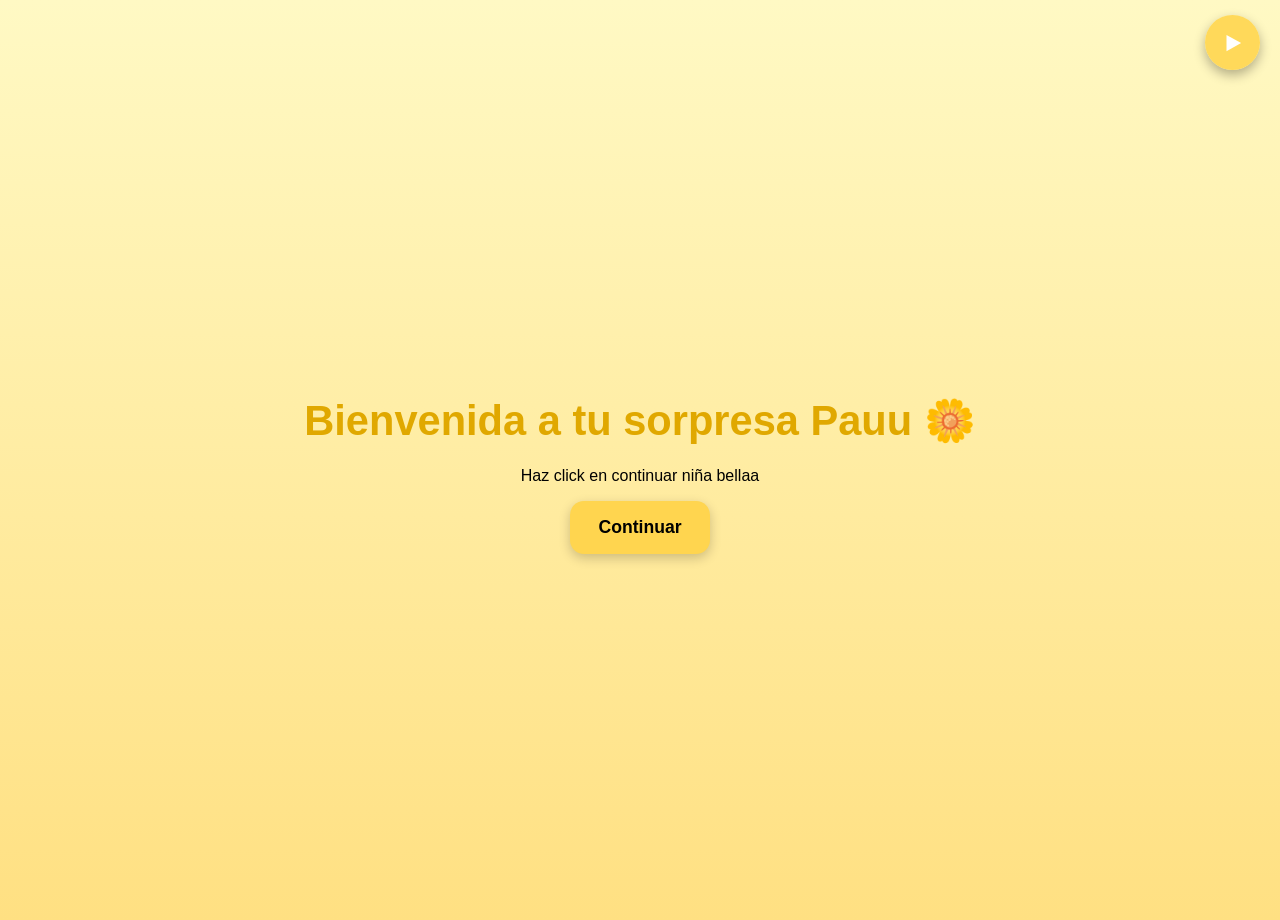
==== commit f27fc832: "primaaaaaaaaaaaaa" ====
--- a/index.html
+++ b/index.html
@@ -1,50 +1,561 @@
 <!DOCTYPE html>
 <html lang="es">
 <head>
-    <meta charset="UTF-8">
-    <meta name="viewport" content="width=device-width, initial-scale=1.0">
-    <title>Para pau & Mi Rosa</title>
-    <link rel="stylesheet" href="style.css">
+<meta charset="UTF-8">
+<meta name="viewport" content="width=device-width, initial-scale=1.0">
+<title>Pauu</title>
+<style>
+body {
+  margin: 0;
+  font-family: "Poppins", sans-serif;
+  background: linear-gradient(to bottom, #fff9c4, #ffe082);
+  display: flex;
+  justify-content: center;
+  align-items: center;
+  min-height: 100vh;
+  overflow-x: hidden;
+  flex-direction: column;
+  padding: 10px;
+}
+
+.pantalla-inicio { text-align: center; padding: 0 15px; }
+.pantalla-inicio h1 {
+  font-size: clamp(2rem, 5vw, 2.6rem);
+  color: #e0a800;
+  margin-bottom: 1.2rem;
+  line-height: 1.3;
+}
+.btn {
+  padding: 16px 28px;
+  background: #ffd54f;
+  border: none;
+  border-radius: 14px;
+  font-weight: bold;
+  cursor: pointer;
+  transition: 0.3s;
+  font-size: 1.1rem;
+  box-shadow: 0 4px 12px rgba(0,0,0,0.2);
+}
+.btn:hover { background: #ffca28; transform: scale(1.05); }
+
+.flor-container {
+  display: none;
+  flex-direction: column;
+  align-items: center;
+  gap: 18px;
+  border: 6px solid #fdd835;
+  border-radius: 50%;
+  padding: 50px;
+  background: rgba(255,253,231,0.9);
+  box-shadow: 0 0 30px rgba(253,216,53,0.7);
+  max-width: 95vw;
+  box-sizing: border-box;
+}
+
+svg { width: 100%; height: auto; max-width: 400px; }
+.petalo {
+  fill: url(#gradPetalo);
+  stroke: #fbc02d;
+  stroke-width: 1.6;
+  transition: transform 0.6s ease, opacity 0.6s ease;
+  transform-box: fill-box;
+  transform-origin: center;
+  filter: drop-shadow(0 0 7px rgba(255,193,7,0.75));
+  cursor: pointer;
+}
+.petalo.removido {
+  opacity: 0;
+  transform: scale(0.2) translateY(-15px);
+  pointer-events: none;
+}
+.petalo-g { cursor: pointer; }
+
+.centro {
+  fill: url(#gradCentro);
+  stroke: #f57f17;
+  stroke-width: 2.5;
+  filter: drop-shadow(0 0 10px rgba(245,127,23,0.8));
+}
+.detalles-centro { fill: #ffecb3; opacity: 0.9; }
+
+.cartelito {
+  margin-top: 14px;
+  background: #fdd835;
+  padding: 12px 22px;
+  border-radius: 14px;
+  font-weight: bold;
+  color: #5d4037;
+  font-size: clamp(1.1rem, 4vw, 1.3rem);
+  box-shadow: 0 4px 12px rgba(0,0,0,0.25);
+  animation: parpadeo 2s infinite;
+  text-align: center;
+}
+@keyframes parpadeo { 0%,100%{opacity:1} 50%{opacity:0.65} }
+
+#boton-musica {
+  position: fixed;
+  top: 15px;
+  right: 20px;
+  width: 55px;
+  height: 55px;
+  background: rgba(255,213,79,0.9);
+  border-radius: 50%;
+  display: flex;
+  justify-content: center;
+  align-items: center;
+  cursor: pointer;
+  box-shadow: 0 5px 12px rgba(0,0,0,0.3);
+  transition: 0.25s;
+  z-index: 2000;
+}
+#boton-musica:hover { transform: scale(1.08); background: rgba(255,193,7,1); }
+.icono-svg { width: 26px; height: 26px; fill: white; }
+
+.corazon {
+  position: fixed;
+  bottom: -50px;
+  font-size: 1.8rem;
+  color: #fdd835;
+  animation: subir 6s linear infinite;
+  pointer-events: none;
+  z-index:1000;
+}
+@keyframes subir { 0% { transform: translateY(0) rotate(0deg); opacity:1 } 100% { transform: translateY(-100vh) rotate(360deg); opacity:0 } }
+
+.modal {
+  position: fixed;
+  top:0; left:0;
+  width:100%; height:100%;
+  background: rgba(0,0,0,0.6);
+  display:none; justify-content:center; align-items:center;
+  z-index:1500;
+  padding: 15px;
+  box-sizing: border-box;
+}
+.modal-content {
+  background: #fff9c4;
+  padding: 28px 34px;
+  border-radius: 16px;
+  box-shadow:0 6px 22px rgba(0,0,0,0.45);
+  max-width: 95vw;
+  text-align: center;
+  animation: fadeIn .35s ease;
+  position: relative;
+  word-wrap: break-word;
+}
+.modal-content p { font-size: clamp(1.2rem, 4.5vw, 1.4rem); color: #6d4c41; margin: 0; }
+.close { position: absolute; top: 8px; right: 8px; font-size: 1.6rem; cursor: pointer; color: #444; }
+@keyframes fadeIn { from {opacity:0; transform:scale(.98)} to {opacity:1; transform:scale(1)} }
+
+#final-overlay {
+  position: fixed; top:0; left:0; width:100%; height:100%; background:#000; display:none; justify-content:center; align-items:center; z-index:3000;
+}
+#final-overlay .centrito {
+  width: 70px; height:70px; background: radial-gradient(circle,#ffea00,#ff8f00);
+  border-radius:50%; position:relative; z-index: 10;
+}
+.chispa {
+  position: absolute; width: 6px; height:6px; background:#fff176; border-radius:50%;
+  pointer-events:none; animation: explotar 1s ease-out forwards;
+  box-shadow:0 0 10px #ffeb3b,0 0 20px #ff9800;
+}
+@keyframes explotar { from{transform:translate(0,0) scale(1); opacity:1;} to{transform:translate(var(--x),var(--y)) scale(0.2);opacity:0;} }
+
+#avion { position:absolute; width:50px; top:50%; left:50%; transform: translate(-50%,-50%) scale(0); transition: transform 1s ease; z-index:20; }
+
+/* ==== Carta estilo sobre ==== */
+#carta {
+  position: absolute;
+  top:50%; left:50%;
+  transform: translate(-50%, -50%) scale(0);
+  width: 90vw;              /* ancho relativo a pantalla */
+  max-width: 420px;
+  background: #fff9c4;
+  border-radius: 12px;
+  box-shadow: 0 5px 18px rgba(0,0,0,0.35);
+  display: flex;
+  flex-direction: column;
+  overflow: visible;
+  font-family: 'Caveat', cursive;
+  padding: 0;
+  perspective: 800px;
+  z-index: 100;
+}
+
+/* Tapa del sobre con doblado */
+#carta .tapa {
+  width: 0;
+  height: 0;
+  border-left: 50%;          /* proporcional al ancho de la carta */
+  border-right: 50%;
+  border-bottom: 25%;        /* proporcional al ancho */
+  border-bottom-color: #fdd835;
+  border-style: solid;
+  position: absolute;
+  top:0; left:0;
+  transform-origin: bottom center;
+  transition: transform 1s ease, z-index 0s linear 1s;
+  z-index: 10;
+  backface-visibility: hidden;
+}
+
+
+/* Contenido dentro del sobre */
+#carta .contenido {
+  margin-top: 110px;
+  width: 100%;
+  padding: 25px 30px;
+  text-align: center;
+  display: flex;
+  justify-content: center;
+  align-items: center;
+  font-size: clamp(1rem, 2.3vw, 1.3rem);
+  color: #6d4c41;
+  opacity: 0;
+  transition: opacity 1s ease 0.5s;
+  line-height: 1.6;
+  white-space: pre-wrap;
+  box-sizing: border-box;
+  z-index: 20;
+  overflow: visible;           /* quita scroll */
+}
+
+/* Estado abierto del sobre con doblado */
+#carta.abierta .tapa {
+  transform: translateY(-120px) rotateX(-75deg);
+  z-index: 0;
+}
+#carta.abierta .contenido {
+  opacity: 1;
+  margin-top: 30px;
+}
+
+/* ===== Estrella ===== */
+.estrella {
+  position: relative;
+  width: 0;
+  height: 0;
+  margin: 0 auto;
+  z-index: 10;
+  border-right: 60px solid transparent;
+  border-bottom: 42px solid #ffeb3b;
+  border-left: 60px solid transparent;
+  transform: rotate(35deg);
+  animation: brillar 1.5s infinite alternate;
+}
+.estrella:before {
+  border-bottom: 48px solid #ffeb3b;
+  border-left: 18px solid transparent;
+  border-right: 18px solid transparent;
+  position: absolute;
+  height: 0;
+  width: 0;
+  top: -27px;
+  left: -39px;
+  display: block;
+  content: '';
+  transform: rotate(-35deg);
+}
+.estrella:after {
+  position: absolute;
+  top: 2px;
+  left: -63px;
+  width: 0;
+  height: 0;
+  border-right: 60px solid transparent;
+  border-bottom: 42px solid #ffeb3b;
+  border-left: 60px solid transparent;
+  transform: rotate(-70deg);
+  content: '';
+}
+@keyframes brillar {
+  0% { filter: drop-shadow(0 0 5px #fff59d) drop-shadow(0 0 10px #ffc107); }
+  100% { filter: drop-shadow(0 0 20px #ffeb3b) drop-shadow(0 0 40px #ff9800); }
+}
+
+/* Chispitas */
+.chispa {
+  position: absolute;
+  width: 6px;
+  height: 6px;
+  background: #fff176;
+  border-radius: 50%;
+  pointer-events: none;
+  animation: explotar 1s ease-out forwards;
+  box-shadow: 0 0 10px #ffeb3b, 0 0 20px #ff9800;
+}
+@keyframes explotar {
+  from { transform: translate(0,0) scale(1); opacity:1; }
+  to { transform: translate(var(--x),var(--y)) scale(0.2); opacity:0; }
+}
+
+</style>
+<link href="https://fonts.googleapis.com/css2?family=Caveat:wght@400;700&display=swap" rel="stylesheet">
 </head>
 <body>
-    <div class="rosa-container" id="rosa-container">
-        <div class="glass">
-            <div class="glass-glow-base"></div>
-            <div class="flower">
-                <div class="petal p1"></div>
-                <div class="petal p2"></div>
-                <div class="petal p3"></div>
-                <div class="petal p4"></div>
-                <div class="petal p5"></div>
-                <div class="petal p6"></div>
-                <div class="petal p7"></div>
-                <div class="petal p8"></div>
-                <div class="stem">
-                    <div class="leaf l1"></div>
-                    <div class="leaf l2"></div>
-                </div>
-            </div>
-            <div class="falling-petal"></div>
-        </div>
-        <div class="go-to-envelope" onclick="showEnvelope()">Toca para ver la carta 📩</div>
+
+<div id="boton-musica" title="Play / Pause">
+  <svg id="icono-musica" class="icono-svg" viewBox="0 0 64 64">
+    <polygon points="16,12 16,52 52,32"/>
+  </svg>
+</div>
+
+<div class="pantalla-inicio" id="inicio">
+  <h1>Bienvenida a tu sorpresa Pauu 🌼</h1>
+  <p>Haz click en continuar niña bellaa</p>
+  <button class="btn" onclick="mostrarFlor()">Continuar</button>
+</div>
+
+<div class="flor-container" id="flor">
+  <svg viewBox="0 0 250 400" role="img" aria-label="Flor amarilla interactiva">
+    <defs>
+      <linearGradient id="gradPetalo" x1="0" y1="0" x2="0" y2="1">
+        <stop offset="0%" stop-color="#ffee58"/>
+        <stop offset="100%" stop-color="#ffc107"/>
+      </linearGradient>
+      <radialGradient id="gradCentro" cx="50%" cy="50%" r="50%">
+        <stop offset="0%" stop-color="#ffea00"/>
+        <stop offset="100%" stop-color="#ff8f00"/>
+      </radialGradient>
+      <g id="petaloShape">
+        <path d="M0 -70 C18 -48 18 0 0 34 C-18 0 -18 -48 0 -70 Z"/>
+      </g>
+    </defs>
+    <rect x="120" y="180" width="8" height="200" fill="#388e3c" rx="3"/>
+    <path d="M124 250 Q150 220, 170 250 Q150 280, 124 250 Z" fill="#4caf50" stroke="#388e3c" stroke-width="1"/>
+    <path d="M124 300 Q94 280, 74 310 Q94 340, 124 300 Z" fill="#4caf50" stroke="#388e3c" stroke-width="1"/>
+
+    <g id="petalos" transform="translate(125 125)">
+      <!-- 16 pétalos -->
+<g class="petalo-g" transform="rotate(0)">
+  <use href="#petaloShape" class="petalo" data-frase="Sos mi sol incluso en mis días más nublados, mi amor ☀️💛"/>
+</g>
+
+<g class="petalo-g" transform="rotate(22.5)">
+  <use href="#petaloShape" class="petalo" data-frase="Tu sonrisa ilumina mi mundo entero, siempre ✨💖"/>
+</g>
+
+<g class="petalo-g" transform="rotate(45)">
+  <use href="#petaloShape" class="petalo" data-frase="Mi corazón se siente en casa con vos, mi niña hermosa 🤍"/>
+</g>
+
+<g class="petalo-g" transform="rotate(67.5)">
+  <use href="#petaloShape" class="petalo" data-frase="Gracias por existir y por elegir compartir tu amor conmigo 🌼💘"/>
+</g>
+
+<g class="petalo-g" transform="rotate(90)">
+  <use href="#petaloShape" class="petalo" data-frase="Sos el sueño más lindo que la vida me regaló 💫"/>
+</g>
+
+<g class="petalo-g" transform="rotate(112.5)">
+  <use href="#petaloShape" class="petalo" data-frase="Te pienso a cada 11:11 y te pido siempre para mí 💭💖"/>
+</g>
+
+<g class="petalo-g" transform="rotate(135)">
+  <use href="#petaloShape" class="petalo" data-frase="Brillás con una luz tan hermosa que me enamora cada día más 🌸✨"/>
+</g>
+
+<g class="petalo-g" transform="rotate(157.5)">
+  <use href="#petaloShape" class="petalo" data-frase="Mi lugar favorito es con vos, compartiendo risas y amor 💕"/>
+</g>
+
+<g class="petalo-g" transform="rotate(180)">
+  <use href="#petaloShape" class="petalo" data-frase="Me hacés profundamente feliz, más de lo que imaginás 🥰"/>
+</g>
+
+<g class="petalo-g" transform="rotate(202.5)">
+  <use href="#petaloShape" class="petalo" data-frase="Con vos todo es más lindo, porque el amor lo cambia todo 🌻💖"/>
+</g>
+
+<g class="petalo-g" transform="rotate(225)">
+  <use href="#petaloShape" class="petalo" data-frase="Sos única, irremplazable y el amor de mi vida 🌟💘"/>
+</g>
+
+<g class="petalo-g" transform="rotate(247.5)">
+  <use href="#petaloShape" class="petalo" data-frase="Cada día a tu lado es un regalo que cuido con mi corazón 🎁💝"/>
+</g>
+
+<g class="petalo-g" transform="rotate(270)">
+  <use href="#petaloShape" class="petalo" data-frase="Siempre estás en mis pensamientos y en mi corazón 😘💖"/>
+</g>
+
+<g class="petalo-g" transform="rotate(292.5)">
+  <use href="#petaloShape" class="petalo" data-frase="Amarte es lo más hermoso que me pasó 💞"/>
+</g>
+
+<g class="petalo-g" transform="rotate(315)">
+  <use href="#petaloShape" class="petalo" data-frase="Por vos soy cursi, romántico y completamente feliz 🤭💘"/>
+</g>
+
+<g class="petalo-g" transform="rotate(337.5)">
+  <use href="#petaloShape" class="petalo" data-frase="Siempre voy a cuidarte, respetarte y amarte con todo mi corazón 💖✨"/>
+</g>
+
+
+    </g>
+    <circle class="centro" cx="125" cy="125" r="35"/>
+    <circle class="detalles-centro" cx="115" cy="115" r="8"/>
+    <circle class="detalles-centro" cx="135" cy="120" r="10"/>
+    <circle class="detalles-centro" cx="125" cy="140" r="7"/>
+    <circle class="detalles-centro" cx="110" cy="138" r="9"/>
+  </svg>
+  <div class="cartelito">✨ Toca cada pétalo ✨</div>
+</div>
+
+<div class="modal" id="modal">
+  <div class="modal-content"> 
+    <span class="close" onclick="cerrarModal()">&times;</span>
+    <p id="frase"></p>
+  </div>
+</div>
+
+<div id="final-overlay">
+  <!-- <div class="centrito"></div> -->
+  <div class="estrella"></div>
+  <img id="avion" src="https://i.postimg.cc/15T8k8rh/avion.png" alt="Avioncito"/>
+  <div id="carta">
+    <div class="tapa"></div>
+    <div class="contenido">
+      <p id="contenido-carta"></p>
     </div>
-
-    <div class="envelope-container hidden" id="envelope-container" onclick="openEnvelope()">
-        <div class="message-overlay">Toca para abrir</div>
-        <div class="flap"></div>
-        <div class="envelope"></div>
-        <div class="heart-seal"></div>
-    </div>
-
-    <div class="full-screen-letter" id="full-letter">
-        <button class="return-button" onclick="returnToRosa()">Volver a la Rosa</button>
-        <p>
-            A mi persona favorita Pauu,<br><br>
-            Para mi gorditaa: Quería decirte que la verdad me la paso genial jugando con vos <span>(</span>aunque la manqueo y de seguro te debes enojar conmigo y con el juego una bronca ajkska<span>)</span>. Quiero que sepas que me importás muchoooo y que estoy acá para lo que sea, contas conmigo. No estás sola. Te aprecio un montón y te quiero muchoo mi niñaa bella lindaaa, mi pancito dulceee💝💗.<br><br>
-            Eres la razón por la que sonrío cada día, gracias por existir y por ser tan especial en mi vida. Te amo infinito, mi amorcito hermoso. 💖
-        </p>
-    </div>
-
-    <script src="script.js"></script>
+  </div>
+</div>
+
+<audio id="musica" loop>
+  <source src="Download.mp4" type="audio/mpeg">
+</audio>
+<audio id="sonidoPortal" src="chispasmascorto.mp4"></audio>
+<audio id="sonidoBoom" src="edsheranmg.mp4"></audio>
+
+<script>
+const frases = ["Eres mi sol en los días nublados ☀️","Tu sonrisa ilumina mi mundo ✨","Mis locuras van con tus locuras 🤭","Gracias por existir 🌼","Eres un sueño hecho realidad 💫","Te pienso en cada 11:11 🌟","Brillas con luz propia y eso inspira 🌸","Mi lugar favorito es a tu lado 💖","Me haces inmensamente feliz 🥰","Contigo todo es mejor titii 🌻","Eres única e irremplazable 🌟","Cada día contigo es un regalo 🎁"];
+const modal = document.getElementById("modal");
+const fraseTexto = document.getElementById("frase");
+const musica = document.getElementById("musica");
+const overlay = document.getElementById("final-overlay");
+const centrito = overlay.querySelector(".centrito");
+const avion = document.getElementById("avion");
+const carta = document.getElementById("carta");
+const contenidoCarta = carta.querySelector(".contenido");
+const sonidoPortal = document.getElementById("sonidoPortal");
+const sonidoBoom = document.getElementById("sonidoBoom");
+
+function mostrarModal(frase){ fraseTexto.textContent = frase; modal.style.display = "flex"; }
+
+function cerrarModal(){
+  modal.style.display = "none";
+  if(petalosRemovidos === petalos.length){
+    musica.pause();
+    sonidoPortal.play();
+    lanzarFinal();
+  }
+}
+
+const petalos = document.querySelectorAll(".petalo");
+let petalosRemovidos=0;
+petalos.forEach(p=>{
+  p.addEventListener("click", e=>{
+    e.stopPropagation();
+    if(!p.classList.contains("removido")){
+      p.classList.add("removido");
+      const frasePetalo = p.dataset.frase; // toma la frase fija del pétalo
+      mostrarModal(frasePetalo);
+      petalosRemovidos++;
+      if(petalosRemovidos===petalos.length){
+        setTimeout(()=> mostrarModal("Todas tus flores amarillas han florecido 💛💛💛, toca la x lindaa y espera <3"),600);
+      }
+    }
+  });
+});
+
+const botonMusica=document.getElementById("boton-musica");
+const iconoMusica=document.getElementById("icono-musica");
+botonMusica.addEventListener("click",()=>{
+  if(musica.paused){ musica.play().catch(()=>{}); iconoMusica.innerHTML='<rect x="16" y="12" width="8" height="40"/><rect x="40" y="12" width="8" height="40"/>'; }
+  else{ musica.pause(); iconoMusica.innerHTML='<polygon points="16,12 16,52 52,32"/>'; }
+});
+
+function mostrarFlor(){
+  document.getElementById("inicio").style.display="none";
+  document.getElementById("flor").style.display="flex";
+  musica.volume=0.5; musica.play().catch(()=>console.log("Autoplay bloqueado."));
+  lanzarCorazones();
+  iconoMusica.innerHTML='<rect x="16" y="12" width="8" height="40"/><rect x="40" y="12" width="8" height="40"/>';
+}
+
+function lanzarCorazones(){
+  setInterval(()=>{
+    const corazon=document.createElement("div");
+    corazon.classList.add("corazon");
+    corazon.textContent="💛";
+    corazon.style.left=Math.random()*100+"vw";
+    corazon.style.fontSize=(20+Math.random()*20)+"px";
+    document.body.appendChild(corazon);
+    setTimeout(()=>corazon.remove(),8000);
+  },400);
+}
+
+// function lanzarFinal(){
+//   overlay.style.display="flex";
+//   let escalaCentro=1, anguloGiro=0;
+//   const girarInterval=setInterval(()=>{
+//     escalaCentro+=0.02;
+//     anguloGiro+=10;
+//     centrito.style.transform=`scale(${escalaCentro}) rotate(${anguloGiro}deg)`;
+//     const chispa=document.createElement("div");
+//     chispa.className="chispa";
+//     chispa.style.setProperty('--x',(Math.random()*200-100)+'px');
+//     chispa.style.setProperty('--y',(Math.random()*200-100)+'px');
+//     centrito.appendChild(chispa);
+//     setTimeout(()=>chispa.remove(),1000);
+//   },50);
+
+//   setTimeout(()=>{
+//     clearInterval(girarInterval);
+//     sonidoBoom.play();
+//     carta.style.transform="translate(-50%, -50%) scale(0.5) rotate(-45deg)";
+//     carta.style.transition="transform 1s ease-out";
+//     void carta.offsetWidth;
+//     carta.style.transform="translate(-50%, -50%) scale(1) rotate(0deg)";
+//     contenidoCarta.textContent="Aunque todavía no nos hayamos visto en persona, ya sos mi lugar seguro y mi alegría del día. 💫 Cada palabra tuya me acerca, cada risa me desarma y cada ocurrencia me hace sonreír como un bobo. 🙈 No somos novios (todavía), pero se siente como si lo fuéramos: en tus triunfos voy a aplaudirte como tu fan número 1 💘, en tus bajones voy a bancarte con todo mi corazón 💛 y en cada paso que des te voy a recordar lo orgulloso que estoy 🥰. Sí, soy cursi, pero es que con vos me sale natural: romántico, juguetón y medio tonto 🤭. Me muero por ese abrazo pendiente, por mirarte a los ojos por primera vez y por todas las risas que nos esperan. Gracias por existir; sos mi persona favorita en este mundo (y en todos los universos paralelos). 😏✨";
+//     setTimeout(()=>{ carta.classList.add("abierta"); }, 1000);
+//     avion.style.transform="translate(-50%, -50%) scale(1) rotate(-15deg)";
+//   },5000);
+// }
+function lanzarFinal(){
+  overlay.style.display = "flex";
+  const estrella = document.querySelector(".estrella"); // 👉 ahora usamos la estrella
+  let escalaCentro = 1, anguloGiro = 0;
+
+  const girarInterval = setInterval(() => {
+    escalaCentro += 0.02;
+    anguloGiro += 10;
+    estrella.style.transform = `scale(${escalaCentro}) rotate(${anguloGiro}deg)`;
+
+    const chispa = document.createElement("div");
+    chispa.className = "chispa";
+    chispa.style.setProperty('--x', (Math.random() * 200 - 100) + 'px');
+    chispa.style.setProperty('--y', (Math.random() * 200 - 100) + 'px');
+    estrella.appendChild(chispa);
+    setTimeout(() => chispa.remove(), 1000);
+  }, 50);
+
+  setTimeout(() => {
+    clearInterval(girarInterval);
+    sonidoBoom.play();
+
+    carta.style.transform = "translate(-50%, -50%) scale(0.5) rotate(-45deg)";
+    carta.style.transition = "transform 1s ease-out";
+    void carta.offsetWidth; // forzar reflow
+    carta.style.transform = "translate(-50%, -50%) scale(1) rotate(0deg)";
+contenidoCarta.textContent = "Para mi Pauu hermosa 💖. Quiero que sepas que sos una persona increíblemente especial y valiosa para mí, de esas que llegan sin avisar y se quedan para siempre en el corazón ✨. Te quiero muchísimoooo, te amoooo mushooo, con un amor sincero, profundo y real; de ese que cuida, respeta, acompaña y abraza incluso a la distancia 🤍. Me importás más de lo que puedo explicar: tu risa, tu voz que me fascina, tus sueños, tus silencios y cada parte de vos. Siempre voy a respetarte, escucharte y querer lo mejor para vos, porque merecés un amor lindo, del que da paz y se siente seguro 💫. Gracias por existir y por ser como sos; sos luz en mi vida, mi alegría diaria y el regalo más hermoso para mi corazón 💝. Para mi gordita hermosaa bellaa preciosaa solo miaaa<33, con todo mi amor… de tu Gastón, tu gorditoo 💕<33";
+
+    setTimeout(() => { carta.classList.add("abierta"); }, 1000);
+
+    avion.style.transform = "translate(-50%, -50%) scale(1) rotate(-15deg)";
+  }, 5000);
+}
+
+</script>
 </body>
-</html>+</html>
